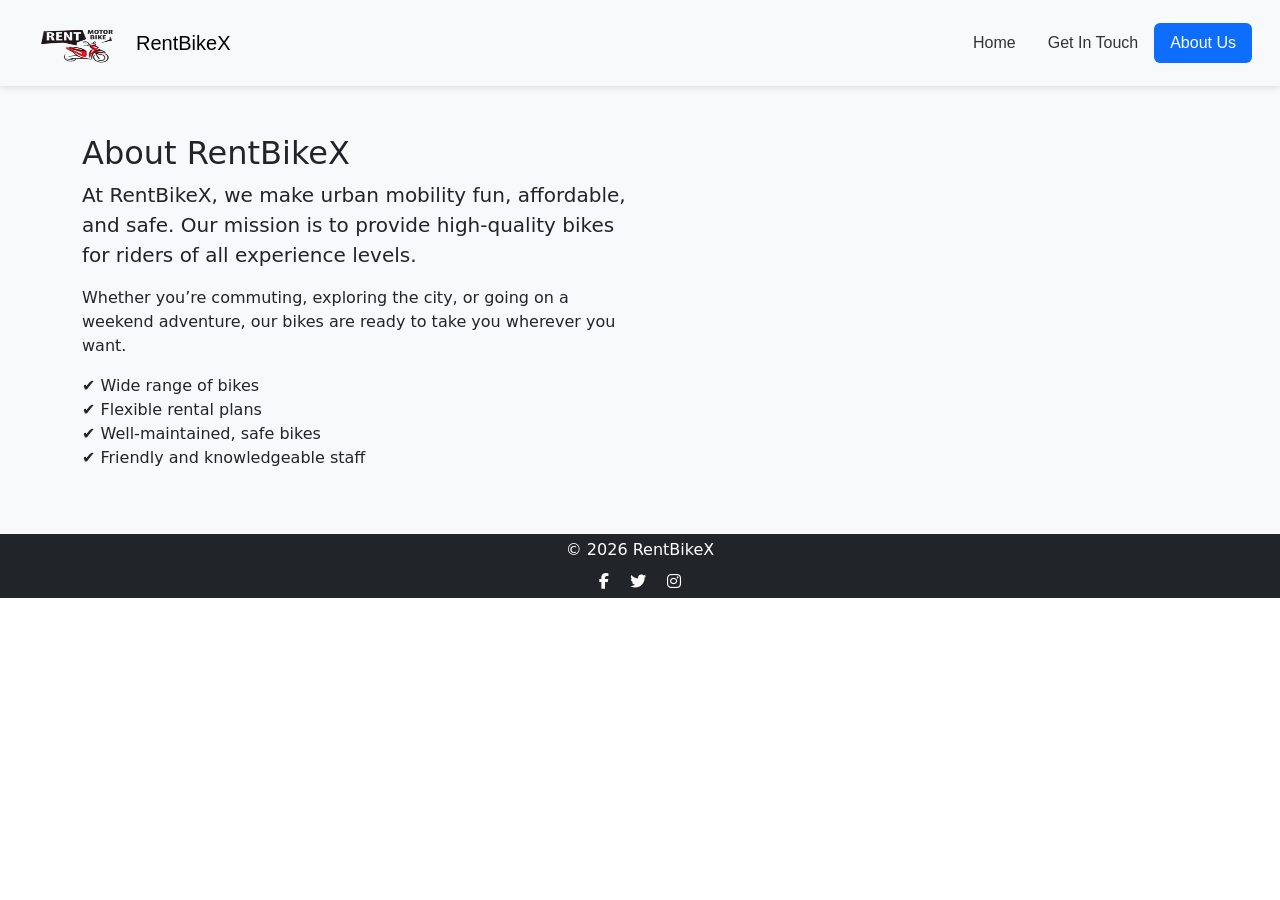
==== html/aboutUs.html @ f4407c07 "adding RentBikeX to git" ====
<!doctype html>
<html lang="en">
  <head>
    <meta charset="utf-8">
    <meta name="viewport" content="width=device-width, initial-scale=1">
    <title>Bootstrap demo</title>
    <link href="https://cdn.jsdelivr.net/npm/bootstrap@5.3.8/dist/css/bootstrap.min.css" rel="stylesheet" integrity="sha384-sRIl4kxILFvY47J16cr9ZwB07vP4J8+LH7qKQnuqkuIAvNWLzeN8tE5YBujZqJLB" crossorigin="anonymous">
    <link rel="stylesheet" href="/style/style.css">
    <link rel="stylesheet" href="https://cdnjs.cloudflare.com/ajax/libs/font-awesome/6.4.0/css/all.min.css">
  </head>
  <body>
  <nav class="navbar bg-body-tertiary sticky-top">
  <div class="container-fluid">
    <a class="navbar-brand d-flex align-items-center" href="#">
      <img src="/img/logo.png" alt="Logo" width="100" height="60" class="me-2">
      <span>RentBikeX</span>
    </a>

    <ul class="nav nav-pills">
     <li class="nav-item">
     <a class="nav-link" href="/index.html">Home</a>
     </li>
     <li class="nav-item">
     <a class="nav-link" href="getintouch.html">Get In Touch</a>
     </li>
     <li class="nav-item">
     <a class="nav-link active" href="#">About Us</a>
     </li>
     </ul>
  </div>
  
</nav>

<section id="about" class="py-5 bg-light">
  <div class="container">
    <div class="row align-items-center">
    

      <div class="col-lg-6">
        <h2>About RentBikeX</h2>
        <p class="lead">
          At <strong>RentBikeX</strong>, we make urban mobility fun, affordable, and safe. 
          Our mission is to provide high-quality bikes for riders of all experience levels.
        </p>
        <p>
          Whether you’re commuting, exploring the city, or going on a weekend adventure, 
          our bikes are ready to take you wherever you want.
        </p>
        <ul class="list-unstyled">
          <li>✔ Wide range of bikes</li>
          <li>✔ Flexible rental plans</li>
          <li>✔ Well-maintained, safe bikes</li>
          <li>✔ Friendly and knowledgeable staff</li>
        </ul>
      </div>
    </div>
  </div>
</section>

   <footer class="bg-dark text-white text-center py-1">
  <div class="container">
    <p class="mb-2">© 2026 RentBikeX</p>

    <p class="mb-0">
      <a href="#" class="text-white mx-2"><i class="fab fa-facebook-f"></i></a>
      <a href="#" class="text-white mx-2"><i class="fab fa-twitter"></i></a>
      <a href="#" class="text-white mx-2"><i class="fab fa-instagram"></i></a>
    </p>
  </div>
</footer>

</body>
</html>
---- style/style.css ----
.small-carousel {
  height: 350px;  
  margin-bottom: 10px;
}

.small-carousel .carousel-item,
.small-carousel img {
  height: 350px;
}

.small-carousel img {
  object-fit: cover; 
}

.fixed-card-img {
  width: 100%;        
  height: 150px;      
  object-fit: contain; 
  display: block;
  margin: 10px auto;  
}

.card {
  height: 350px;     
  display: flex;
  flex-direction: column;
  align-items: center; 
}
.card-img-top {
    width: 100%;
    object-fit: contain;
    display: block;
    margin: 10px auto;
    height: 50%;
}

.scroll-cards {
  overflow-x: auto;
  scroll-behavior: smooth;
  padding-bottom: 10px;
  overflow-y: hidden;
}

.scroll-cards .card {
  display: inline-block; 
  vertical-align: top;   
}


.scroll-cards::-webkit-scrollbar {
  display: none; 
}

.scroll-cards {
  -ms-overflow-style: none;  
  scrollbar-width: none; 
}

.btn.btn-primary {
  position: relative;
  transition:
    background-color 0.35s ease,
    box-shadow 0.35s ease,
    transform 0.25s cubic-bezier(0.4, 0, 0.2, 1);
}

.btn.btn-primary:hover {
  background-color: #084298; 
  transform: translateY(-2px);
  box-shadow:
    0 8px 24px rgba(13, 110, 253, 0.35);
}

.navbar, .nav-link {
  font-family: 'Quicksand', sans-serif;
  font-weight: 500;
}

.navbar-brand .brand-text {
  font-family: 'Share Tech', monospace;
  font-weight: normal;
  font-size: 1.5rem;
  color: #0d6efd;
}

.navbar {
  background-color: #f8f9fa; 
  box-shadow: 0 2px 6px rgba(0,0,0,0.1);
  padding: 0.5rem 1rem;
}

.nav-link {
  color: #333;
  transition: color 0.3s ease, transform 0.3s ease;
}

.nav-link:hover {
  color: #0d6efd; 
  transform: translateY(-2px); 
}
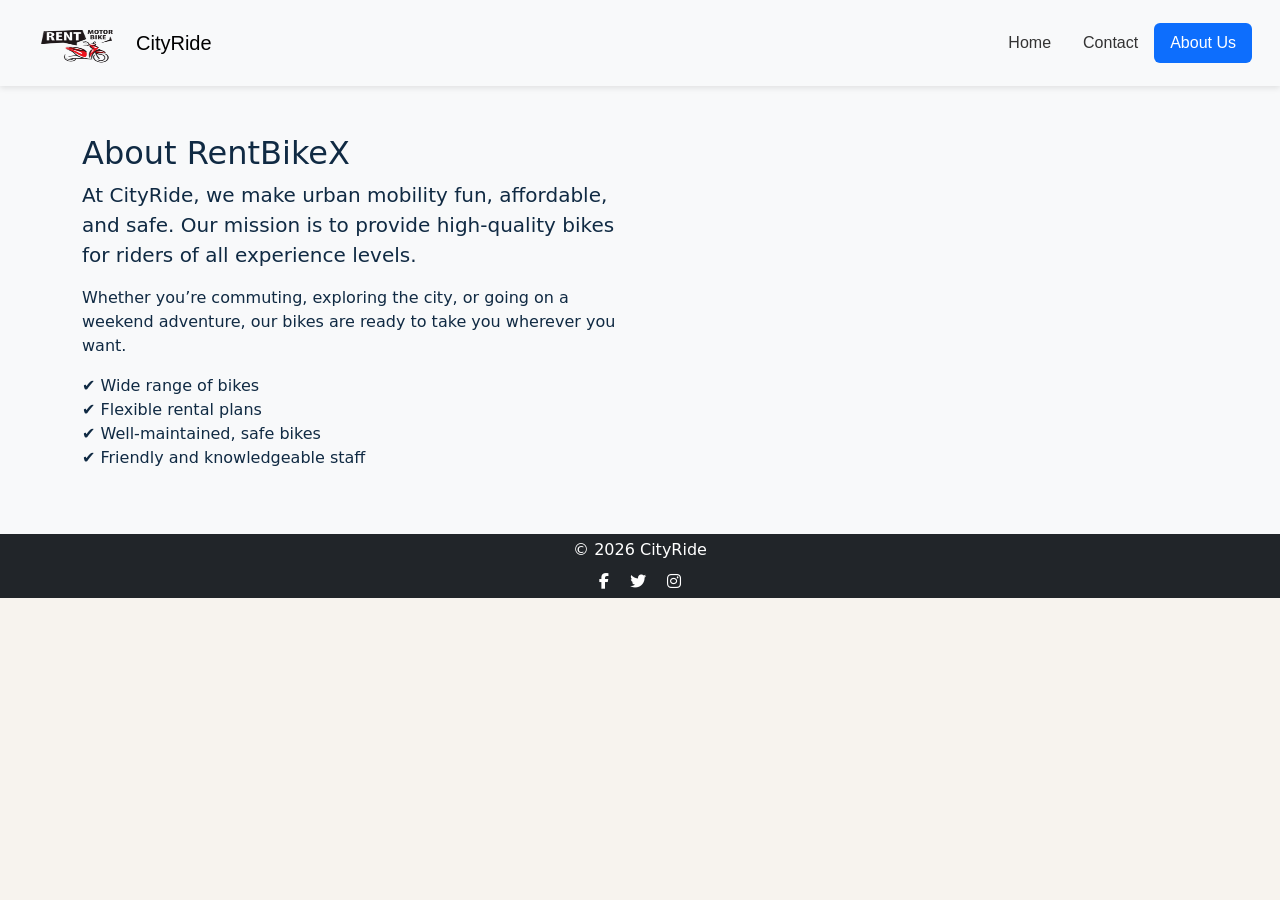
==== commit 105ea23e: "Complete CityRide rental booking flow" ====
--- a/html/aboutUs.html
+++ b/html/aboutUs.html
@@ -3,25 +3,25 @@
   <head>
     <meta charset="utf-8">
     <meta name="viewport" content="width=device-width, initial-scale=1">
-    <title>Bootstrap demo</title>
+    <title>About CityRide | Bike rentals</title>
     <link href="https://cdn.jsdelivr.net/npm/bootstrap@5.3.8/dist/css/bootstrap.min.css" rel="stylesheet" integrity="sha384-sRIl4kxILFvY47J16cr9ZwB07vP4J8+LH7qKQnuqkuIAvNWLzeN8tE5YBujZqJLB" crossorigin="anonymous">
-    <link rel="stylesheet" href="/style/style.css">
+    <link rel="stylesheet" href="../style/style.css">
     <link rel="stylesheet" href="https://cdnjs.cloudflare.com/ajax/libs/font-awesome/6.4.0/css/all.min.css">
   </head>
   <body>
   <nav class="navbar bg-body-tertiary sticky-top">
   <div class="container-fluid">
     <a class="navbar-brand d-flex align-items-center" href="#">
-      <img src="/img/logo.png" alt="Logo" width="100" height="60" class="me-2">
-      <span>RentBikeX</span>
+      <img src="../img/logo.png" alt="CityRide logo" width="100" height="60" class="me-2">
+      <span>CityRide</span>
     </a>
 
     <ul class="nav nav-pills">
      <li class="nav-item">
-     <a class="nav-link" href="/index.html">Home</a>
+    <a class="nav-link" href="../index.html">Home</a>
      </li>
      <li class="nav-item">
-     <a class="nav-link" href="getintouch.html">Get In Touch</a>
+    <a class="nav-link" href="getintouch.html">Contact</a>
      </li>
      <li class="nav-item">
      <a class="nav-link active" href="#">About Us</a>
@@ -39,7 +39,7 @@
       <div class="col-lg-6">
         <h2>About RentBikeX</h2>
         <p class="lead">
-          At <strong>RentBikeX</strong>, we make urban mobility fun, affordable, and safe. 
+          At <strong>CityRide</strong>, we make urban mobility fun, affordable, and safe.
           Our mission is to provide high-quality bikes for riders of all experience levels.
         </p>
         <p>
@@ -59,7 +59,7 @@
 
    <footer class="bg-dark text-white text-center py-1">
   <div class="container">
-    <p class="mb-2">© 2026 RentBikeX</p>
+    <p class="mb-2">© 2026 CityRide</p>
 
     <p class="mb-0">
       <a href="#" class="text-white mx-2"><i class="fab fa-facebook-f"></i></a>
--- a/style/style.css
+++ b/style/style.css
@@ -98,3 +98,35 @@
   color: #0d6efd; 
   transform: translateY(-2px); 
 }
+
+:root {
+  --ink: #102a43;
+  --accent: #ef8354;
+  --soft: #f7f3ee;
+}
+
+body { color: var(--ink); background: var(--soft); }
+.hero-intro { display: flex; justify-content: space-between; align-items: end; gap: 2rem; min-height: 280px; }
+.hero-intro h1 { font-size: clamp(2.5rem, 7vw, 5.5rem); font-weight: 800; letter-spacing: -0.06em; margin: .5rem 0; }
+.hero-intro p { font-size: 1.15rem; max-width: 520px; color: #486581; }
+.eyebrow { color: var(--accent); font-size: .75rem; font-weight: 800; letter-spacing: .16em; }
+.hero-stat { border-left: 3px solid var(--accent); padding: 1rem 0 1rem 1.25rem; display: grid; gap: .25rem; min-width: 180px; }
+.hero-stat span { color: #627d98; }
+.fleet-toolbar { display: flex; justify-content: space-between; align-items: end; gap: 1rem; margin-top: 4rem; }
+.fleet-toolbar h2 { margin: .35rem 0 0; font-weight: 800; }
+.filter-group { display: flex; gap: .5rem; flex-wrap: wrap; }
+.filter-button { border: 1px solid #bcccdc; background: transparent; color: var(--ink); border-radius: 999px; padding: .5rem 1rem; }
+.filter-button.active, .filter-button:hover { background: var(--ink); color: white; }
+.vehicle-card { transition: transform .2s ease, box-shadow .2s ease; border: 0; box-shadow: 0 8px 22px rgba(16, 42, 67, .08); }
+.vehicle-card:hover { transform: translateY(-5px); box-shadow: 0 14px 30px rgba(16, 42, 67, .14); }
+.booking-modal { position: fixed; inset: 0; z-index: 2000; display: grid; place-items: center; padding: 1rem; background: rgba(16, 42, 67, .62); }
+.booking-panel { position: relative; width: min(100%, 520px); max-height: 92vh; overflow-y: auto; background: white; border-radius: 18px; padding: 2rem; box-shadow: 0 24px 70px rgba(0,0,0,.25); }
+.booking-panel h2 { margin: .4rem 0; font-weight: 800; }
+.booking-rate { color: #627d98; margin-bottom: 1.5rem; }
+.modal-close { position: absolute; top: .75rem; right: 1rem; border: 0; background: transparent; font-size: 2rem; line-height: 1; color: #627d98; }
+.booking-panel label { display: grid; gap: .4rem; font-weight: 700; font-size: .9rem; margin-bottom: 1rem; }
+.booking-panel input { border: 1px solid #bcccdc; border-radius: 8px; padding: .7rem; font: inherit; }
+.date-grid { display: grid; grid-template-columns: 1fr 1fr; gap: 1rem; }
+.booking-total, .reference-code { display: flex; justify-content: space-between; align-items: center; background: var(--soft); border-radius: 10px; padding: 1rem; margin: 1.25rem 0; }
+.success-mark { display: grid; place-items: center; width: 56px; height: 56px; border-radius: 50%; background: #d9f2e6; color: #18794e; font-size: 1.5rem; margin-bottom: 1.25rem; }
+@media (max-width: 700px) { .hero-intro, .fleet-toolbar { display: block; } .hero-stat { margin-top: 2rem; } .filter-group { margin-top: 1.5rem; } .date-grid { grid-template-columns: 1fr; gap: 0; } }
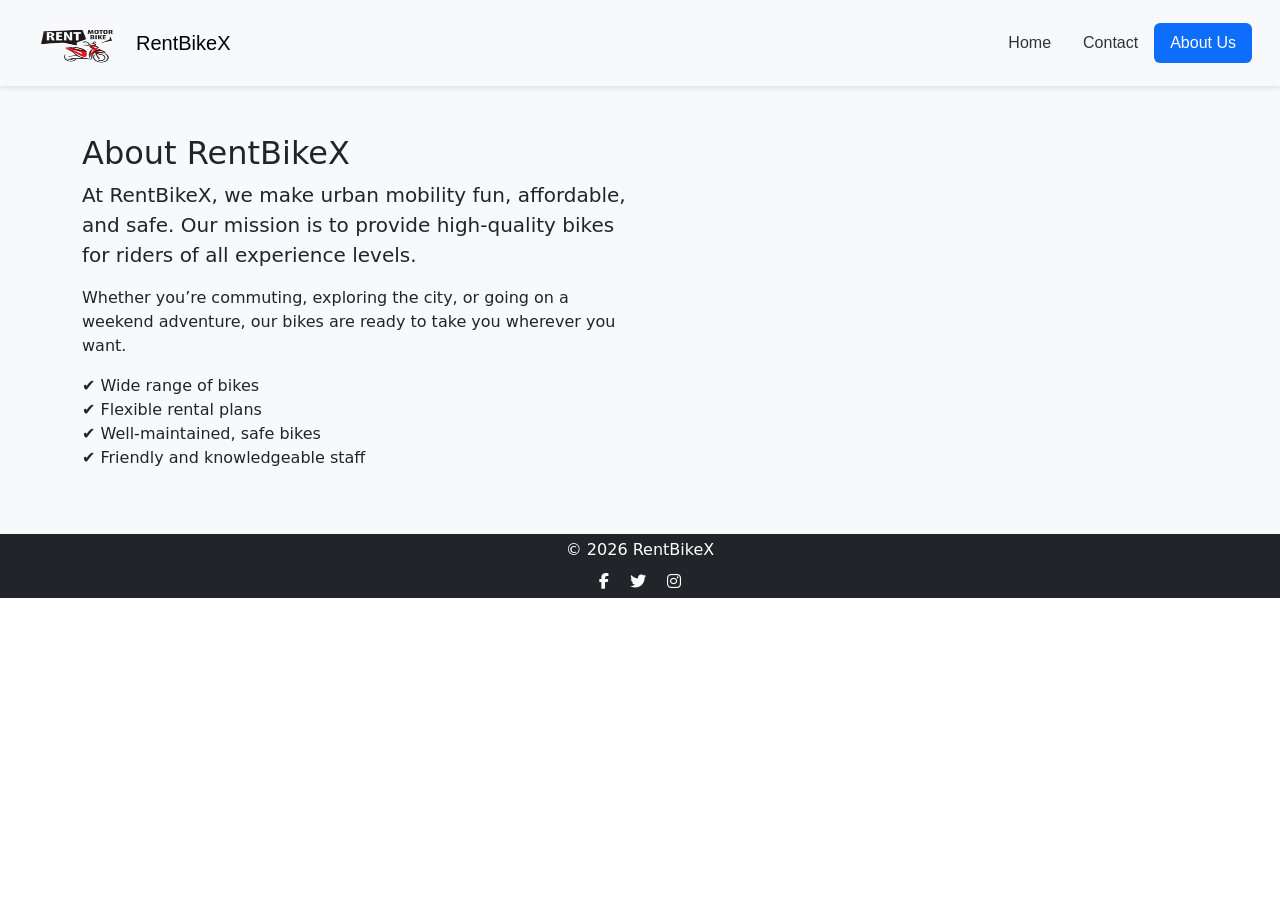
==== commit fdf4b6f4: "Restore original RentBikeX interface" ====
--- a/html/aboutUs.html
+++ b/html/aboutUs.html
@@ -3,7 +3,7 @@
   <head>
     <meta charset="utf-8">
     <meta name="viewport" content="width=device-width, initial-scale=1">
-    <title>About CityRide | Bike rentals</title>
+    <title>About RentBikeX</title>
     <link href="https://cdn.jsdelivr.net/npm/bootstrap@5.3.8/dist/css/bootstrap.min.css" rel="stylesheet" integrity="sha384-sRIl4kxILFvY47J16cr9ZwB07vP4J8+LH7qKQnuqkuIAvNWLzeN8tE5YBujZqJLB" crossorigin="anonymous">
     <link rel="stylesheet" href="../style/style.css">
     <link rel="stylesheet" href="https://cdnjs.cloudflare.com/ajax/libs/font-awesome/6.4.0/css/all.min.css">
@@ -13,7 +13,7 @@
   <div class="container-fluid">
     <a class="navbar-brand d-flex align-items-center" href="#">
       <img src="../img/logo.png" alt="CityRide logo" width="100" height="60" class="me-2">
-      <span>CityRide</span>
+      <span>RentBikeX</span>
     </a>
 
     <ul class="nav nav-pills">
@@ -39,7 +39,7 @@
       <div class="col-lg-6">
         <h2>About RentBikeX</h2>
         <p class="lead">
-          At <strong>CityRide</strong>, we make urban mobility fun, affordable, and safe.
+          At <strong>RentBikeX</strong>, we make urban mobility fun, affordable, and safe.
           Our mission is to provide high-quality bikes for riders of all experience levels.
         </p>
         <p>
@@ -59,7 +59,7 @@
 
    <footer class="bg-dark text-white text-center py-1">
   <div class="container">
-    <p class="mb-2">© 2026 CityRide</p>
+    <p class="mb-2">© 2026 RentBikeX</p>
 
     <p class="mb-0">
       <a href="#" class="text-white mx-2"><i class="fab fa-facebook-f"></i></a>
--- a/style/style.css
+++ b/style/style.css
@@ -99,26 +99,6 @@
   transform: translateY(-2px); 
 }
 
-:root {
-  --ink: #102a43;
-  --accent: #ef8354;
-  --soft: #f7f3ee;
-}
-
-body { color: var(--ink); background: var(--soft); }
-.hero-intro { display: flex; justify-content: space-between; align-items: end; gap: 2rem; min-height: 280px; }
-.hero-intro h1 { font-size: clamp(2.5rem, 7vw, 5.5rem); font-weight: 800; letter-spacing: -0.06em; margin: .5rem 0; }
-.hero-intro p { font-size: 1.15rem; max-width: 520px; color: #486581; }
-.eyebrow { color: var(--accent); font-size: .75rem; font-weight: 800; letter-spacing: .16em; }
-.hero-stat { border-left: 3px solid var(--accent); padding: 1rem 0 1rem 1.25rem; display: grid; gap: .25rem; min-width: 180px; }
-.hero-stat span { color: #627d98; }
-.fleet-toolbar { display: flex; justify-content: space-between; align-items: end; gap: 1rem; margin-top: 4rem; }
-.fleet-toolbar h2 { margin: .35rem 0 0; font-weight: 800; }
-.filter-group { display: flex; gap: .5rem; flex-wrap: wrap; }
-.filter-button { border: 1px solid #bcccdc; background: transparent; color: var(--ink); border-radius: 999px; padding: .5rem 1rem; }
-.filter-button.active, .filter-button:hover { background: var(--ink); color: white; }
-.vehicle-card { transition: transform .2s ease, box-shadow .2s ease; border: 0; box-shadow: 0 8px 22px rgba(16, 42, 67, .08); }
-.vehicle-card:hover { transform: translateY(-5px); box-shadow: 0 14px 30px rgba(16, 42, 67, .14); }
 .booking-modal { position: fixed; inset: 0; z-index: 2000; display: grid; place-items: center; padding: 1rem; background: rgba(16, 42, 67, .62); }
 .booking-panel { position: relative; width: min(100%, 520px); max-height: 92vh; overflow-y: auto; background: white; border-radius: 18px; padding: 2rem; box-shadow: 0 24px 70px rgba(0,0,0,.25); }
 .booking-panel h2 { margin: .4rem 0; font-weight: 800; }
